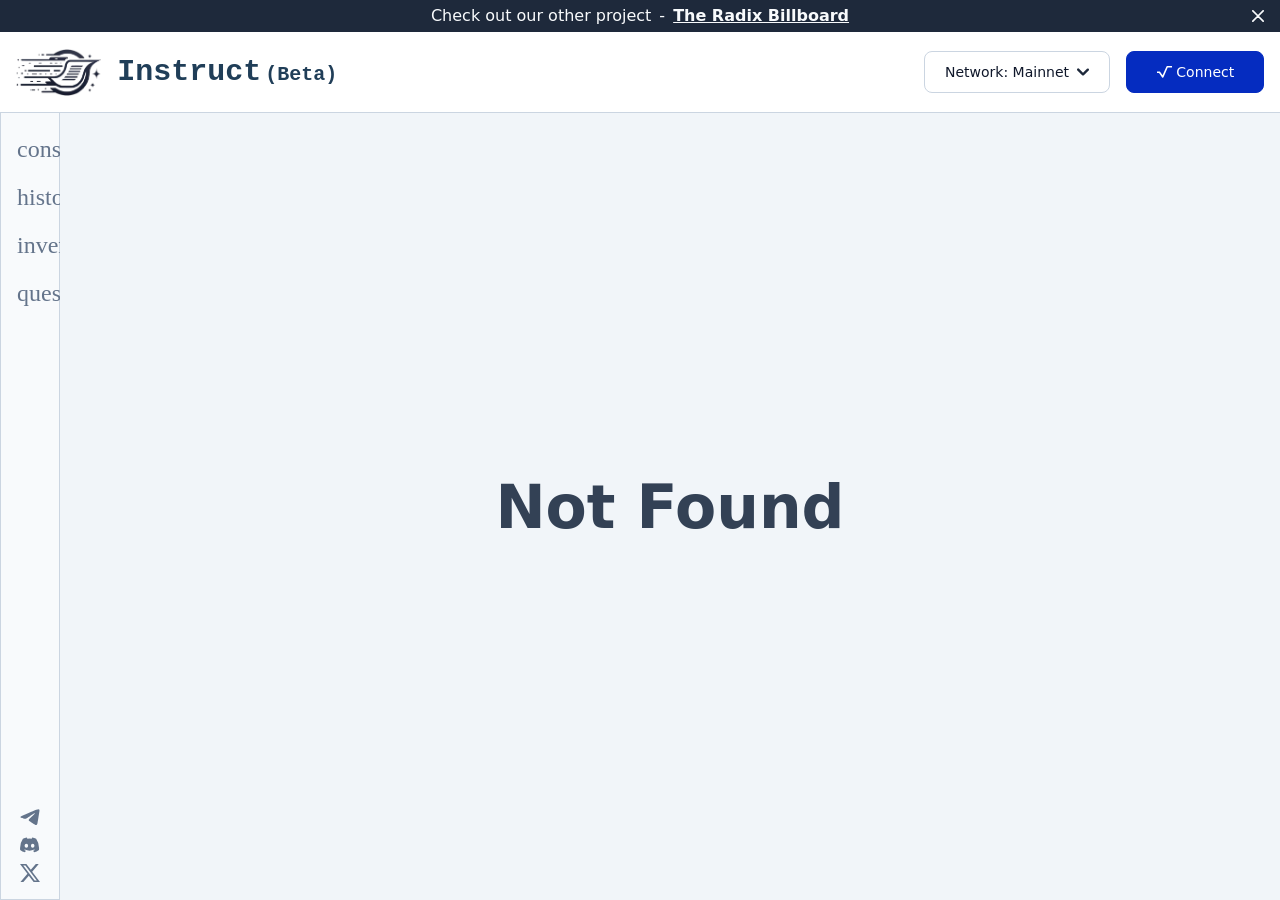
==== index.html @ 1216b257 "Updates" ====
<!DOCTYPE html>
<html lang="en">
	<head>
		<meta charset="utf-8" />
		<link rel="icon" href="./favicon.png" />
		<meta name="viewport" content="width=device-width, initial-scale=1" />
		<meta http-equiv="content-security-policy" content="object-src 'none'; script-src 'self' 'wasm-unsafe-eval' 'sha256-kxq6bqU3kSSkARjuBVtnhq289y8jxxCrz9Mabe1+lpM='; base-uri 'self'">
		<link rel="modulepreload" href="./_app/immutable/entry/start.MUiVlNsC.js">
		<link rel="modulepreload" href="./_app/immutable/chunks/entry.JH2neptx.js">
		<link rel="modulepreload" href="./_app/immutable/chunks/scheduler.nfizOy6U.js">
		<link rel="modulepreload" href="./_app/immutable/chunks/index.79jDLsWO.js">
		<link rel="modulepreload" href="./_app/immutable/entry/app.GBgPgFKi.js">
		<link rel="modulepreload" href="./_app/immutable/chunks/preload-helper.0HuHagjb.js">
		<link rel="modulepreload" href="./_app/immutable/chunks/index.Zd-MUzOr.js">
	</head>
	<body data-sveltekit-preload-data="hover">
		<div style="display: contents">
			<script>
				{
					__sveltekit_12st300 = {
						base: new URL(".", location).pathname.slice(0, -1)
					};

					const element = document.currentScript.parentElement;

					Promise.all([
						import("./_app/immutable/entry/start.MUiVlNsC.js"),
						import("./_app/immutable/entry/app.GBgPgFKi.js")
					]).then(([kit, app]) => {
						kit.start(app, element);
					});
				}
			</script>
		</div>
	</body>
</html>
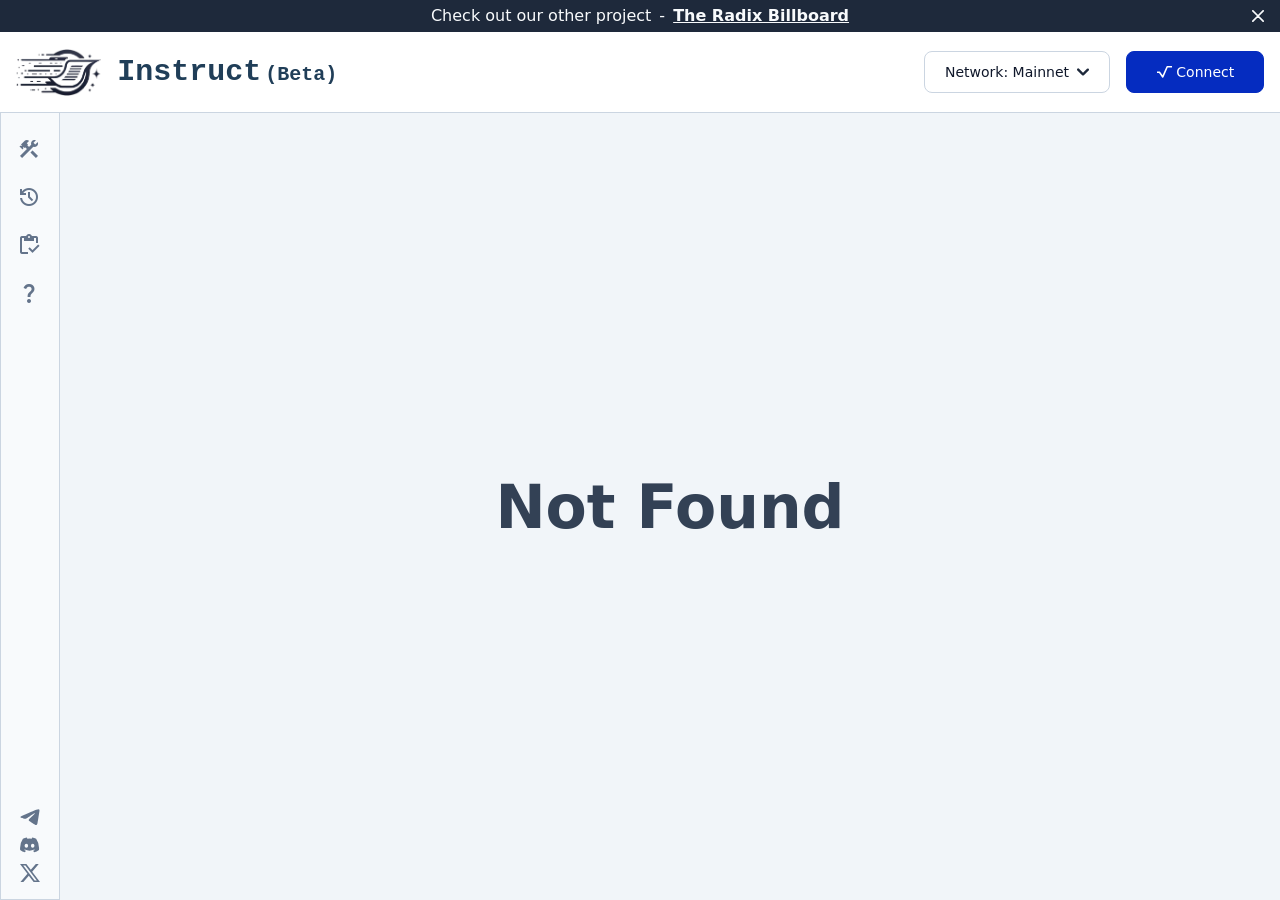
==== commit e13bafb1: "Updates" ====
--- a/index.html
+++ b/index.html
@@ -4,28 +4,28 @@
 		<meta charset="utf-8" />
 		<link rel="icon" href="./favicon.png" />
 		<meta name="viewport" content="width=device-width, initial-scale=1" />
-		<meta http-equiv="content-security-policy" content="object-src 'none'; script-src 'self' 'wasm-unsafe-eval' 'sha256-kxq6bqU3kSSkARjuBVtnhq289y8jxxCrz9Mabe1+lpM='; base-uri 'self'">
-		<link rel="modulepreload" href="./_app/immutable/entry/start.MUiVlNsC.js">
-		<link rel="modulepreload" href="./_app/immutable/chunks/entry.JH2neptx.js">
-		<link rel="modulepreload" href="./_app/immutable/chunks/scheduler.nfizOy6U.js">
-		<link rel="modulepreload" href="./_app/immutable/chunks/index.79jDLsWO.js">
-		<link rel="modulepreload" href="./_app/immutable/entry/app.GBgPgFKi.js">
-		<link rel="modulepreload" href="./_app/immutable/chunks/preload-helper.0HuHagjb.js">
-		<link rel="modulepreload" href="./_app/immutable/chunks/index.Zd-MUzOr.js">
+		<meta http-equiv="content-security-policy" content="object-src 'none'; script-src 'self' 'wasm-unsafe-eval' 'sha256-MqLvFr8BuszqiqxNSMiAIXw7F9mqrNiztJ5Nfdvqtlo='; base-uri 'self'">
+		<link rel="modulepreload" href="./_app/immutable/entry/start.DJCvfLm7.js">
+		<link rel="modulepreload" href="./_app/immutable/chunks/entry.Bht4KShC.js">
+		<link rel="modulepreload" href="./_app/immutable/chunks/scheduler.CRDqk3qS.js">
+		<link rel="modulepreload" href="./_app/immutable/chunks/index.C-QWzcI-.js">
+		<link rel="modulepreload" href="./_app/immutable/entry/app.C2dKRmvf.js">
+		<link rel="modulepreload" href="./_app/immutable/chunks/preload-helper.D6kgxu3v.js">
+		<link rel="modulepreload" href="./_app/immutable/chunks/index.Ci6n2C55.js">
 	</head>
 	<body data-sveltekit-preload-data="hover">
 		<div style="display: contents">
 			<script>
 				{
-					__sveltekit_12st300 = {
+					__sveltekit_1pg5xnj = {
 						base: new URL(".", location).pathname.slice(0, -1)
 					};
 
 					const element = document.currentScript.parentElement;
 
 					Promise.all([
-						import("./_app/immutable/entry/start.MUiVlNsC.js"),
-						import("./_app/immutable/entry/app.GBgPgFKi.js")
+						import("./_app/immutable/entry/start.DJCvfLm7.js"),
+						import("./_app/immutable/entry/app.C2dKRmvf.js")
 					]).then(([kit, app]) => {
 						kit.start(app, element);
 					});
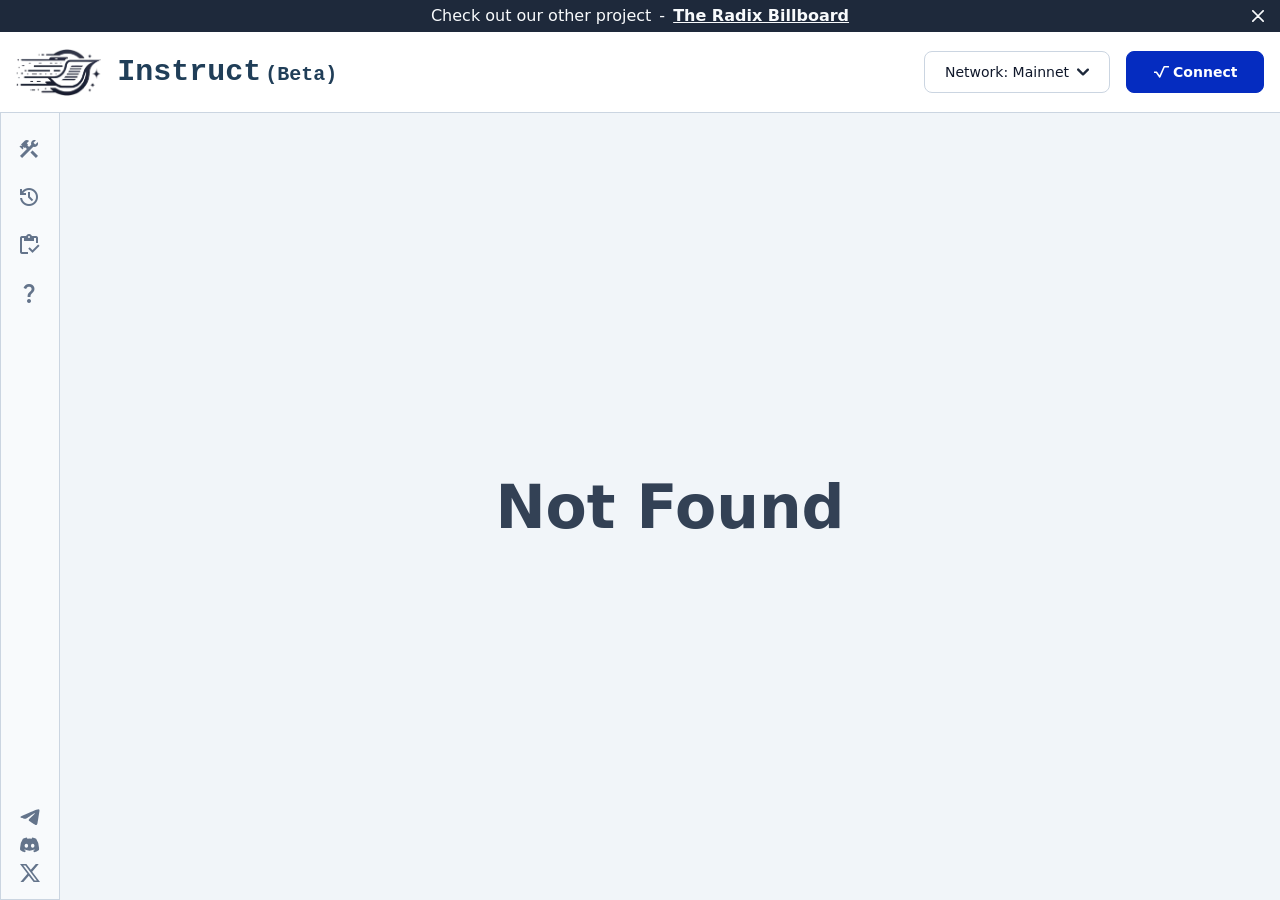
==== commit 3cbda550: "Updates" ====
--- a/index.html
+++ b/index.html
@@ -4,28 +4,28 @@
 		<meta charset="utf-8" />
 		<link rel="icon" href="./favicon.png" />
 		<meta name="viewport" content="width=device-width, initial-scale=1" />
-		<meta http-equiv="content-security-policy" content="object-src 'none'; script-src 'self' 'wasm-unsafe-eval' 'sha256-MqLvFr8BuszqiqxNSMiAIXw7F9mqrNiztJ5Nfdvqtlo='; base-uri 'self'">
-		<link rel="modulepreload" href="./_app/immutable/entry/start.DJCvfLm7.js">
-		<link rel="modulepreload" href="./_app/immutable/chunks/entry.Bht4KShC.js">
-		<link rel="modulepreload" href="./_app/immutable/chunks/scheduler.CRDqk3qS.js">
-		<link rel="modulepreload" href="./_app/immutable/chunks/index.C-QWzcI-.js">
-		<link rel="modulepreload" href="./_app/immutable/entry/app.C2dKRmvf.js">
+		<meta http-equiv="content-security-policy" content="object-src 'none'; script-src 'self' 'wasm-unsafe-eval' 'sha256-uuGYg+CdhbJ7hbinn4PSeEPJ7kYD8pEAP0BjVscHfaM='; base-uri 'self'">
+		<link rel="modulepreload" href="./_app/immutable/entry/start.DHLZkCGq.js">
+		<link rel="modulepreload" href="./_app/immutable/chunks/entry.CJA4kj-_.js">
+		<link rel="modulepreload" href="./_app/immutable/chunks/scheduler.Cp6Ps6EV.js">
+		<link rel="modulepreload" href="./_app/immutable/chunks/index.fX1XCSh9.js">
+		<link rel="modulepreload" href="./_app/immutable/entry/app.DuIjOCxN.js">
 		<link rel="modulepreload" href="./_app/immutable/chunks/preload-helper.D6kgxu3v.js">
-		<link rel="modulepreload" href="./_app/immutable/chunks/index.Ci6n2C55.js">
+		<link rel="modulepreload" href="./_app/immutable/chunks/index.z7Kj93GC.js">
 	</head>
 	<body data-sveltekit-preload-data="hover">
 		<div style="display: contents">
 			<script>
 				{
-					__sveltekit_1pg5xnj = {
+					__sveltekit_jywwwi = {
 						base: new URL(".", location).pathname.slice(0, -1)
 					};
 
 					const element = document.currentScript.parentElement;
 
 					Promise.all([
-						import("./_app/immutable/entry/start.DJCvfLm7.js"),
-						import("./_app/immutable/entry/app.C2dKRmvf.js")
+						import("./_app/immutable/entry/start.DHLZkCGq.js"),
+						import("./_app/immutable/entry/app.DuIjOCxN.js")
 					]).then(([kit, app]) => {
 						kit.start(app, element);
 					});
